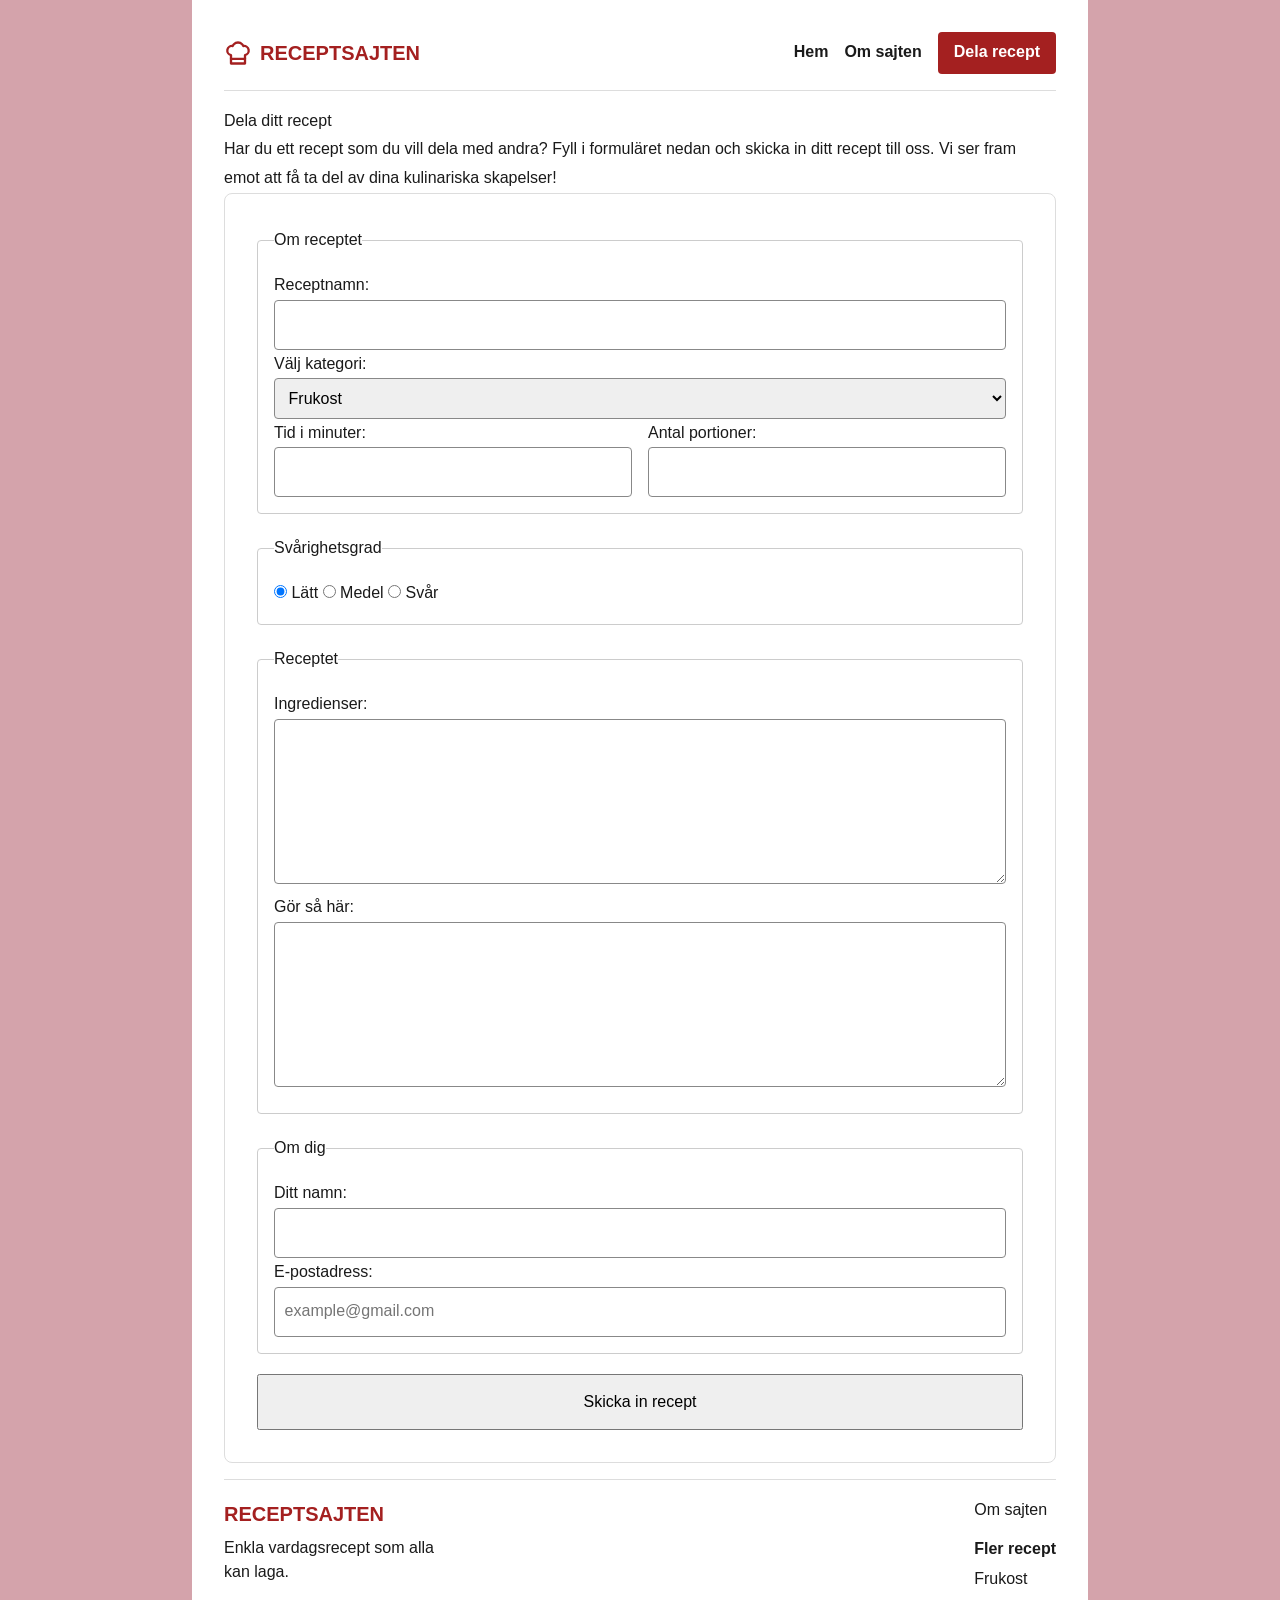
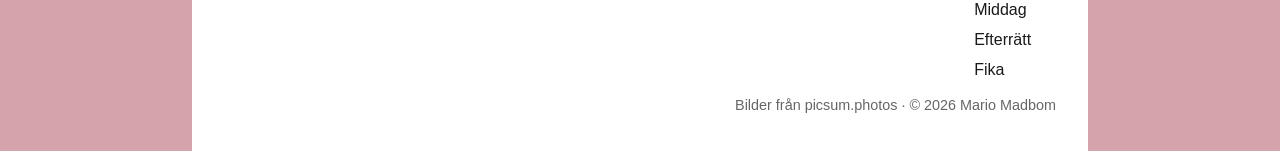
==== dela-recept.html @ 4b80db44 "Added dela-recept." ====
<!DOCTYPE html>
<html lang="sv">
  <head>
    <meta charset="UTF-8">
    <meta name="viewport" content="width=device-width, initial-scale=1.0">
    <title>Receptsajten – Enkla vardagsrecept</title>
    <link rel="stylesheet" href="styles.css">
  </head>
  <body>
        <!-- Skip link -->
        <a href="#main-content" class="skip-link">Hoppa till huvudinnehåll</a>
        <div class="content-wrapper">
            <header class="site-header">
                <a class="logo">
                <svg width="28" height="28" viewBox="0 0 24 24" fill="none" stroke="currentColor" stroke-width="2" stroke-linecap="round" stroke-linejoin="round" aria-hidden="true">
                    <path d="M6 13.87A4 4 0 0 1 7.41 6a5.11 5.11 0 0 1 1.05-1.54 5 5 0 0 1 7.08 0A5.11 5.11 0 0 1 16.59 6 4 4 0 0 1 18 13.87V21H6Z"/>
                    <line x1="6" y1="17" x2="18" y2="17"/>
                </svg>
                <span>RECEPT<strong>SAJTEN</strong></span></a>

                <nav aria-label="Huvudmeny">
                    <a href="index.html">Hem</a>
                    <a href="#">Om sajten</a>
                    <a href="dela-recept.html" class="button">Dela recept</a>
                    </nav>
            </header>
            
            <main id="main-content">
                <h1>Dela ditt recept</h1>
                <p>Har du ett recept som du vill dela med andra? Fyll i formuläret 
                    nedan och skicka in ditt recept till oss. Vi ser fram emot att 
                    få ta del av dina kulinariska skapelser!</p>
                
                <form action="#" method="get">
                    
                    <fieldset>
                        <legend>Om receptet</legend>
                        <div>                        
                        <label for="recipe-name">Receptnamn:</label>
                        <input type="text" id="recipe-name" name="recipe-name" required>
                        </div>

                        <div>
                            <label for="kategori">Välj kategori:</label>
                            <select id="kategori" name="kategori">
                            <option value="frukost">Frukost</option>
                            <option value="lunch">Lunch</option>
                            <option value="middag">Middag</option>
                            <option value="dessert">Dessert</option>
                            </select>
                          </div>

                          <div class="form-row">
                            <div>
                            <label for="prep-time">Tid i minuter:</label>
                            <input type="number" id="prep-time" min="1" name="prep-time" required>
                            </div>
                            <div>
                            <label for="portions">Antal portioner:</label>
                            <input type="number" id="portions" name="portions" min="1" required>
                            </div>
                          </div>   
                    </fieldset>

                    <fieldset>
                        <legend>Svårighetsgrad</legend>
                        <div>
                        <input type="radio" id="easy" name="svårighetsgrad" value="easy" checked>
                        <label for="easy">Lätt</label>
                        
                        <input type="radio" id="intermediate" name="svårighetsgrad" value="intermediate">
                        <label for="intermediate">Medel</label>
                        
                        <input type="radio" id="difficult" name="svårighetsgrad" value="difficult">
                        <label for="difficult">Svår</label>
                        </div>
                    </fieldset>

                    
                    <fieldset>
                    <legend>Receptet</legend>
                    <div>
                    <label for="ingredients">Ingredienser:</label>
                    <textarea id="ingredients" name="ingredients" rows="5" required></textarea>
                    </div>
                    <div>
                    <label for="instructions">Gör så här:</label>
                    <textarea id="instructions" name="instructions" rows="5" required></textarea>
                    </div>
                    </fieldset>
                    
                    <fieldset>
                    <legend>Om dig</legend>
                    <div>
                    <label for="name">Ditt namn:</label>
                    <input type="text" id="name" name="name" required autocomplete="name">  
                    </div>
                    <div>
                    <label for="email">E-postadress:</label>
                    <input type="email" id="email" name="email" placeholder="example@gmail.com" required autocomplete="email">
                    </div>
                    </fieldset>
                    
                    <button type="submit">Skicka in recept</button>
                </form>
            </main>
            <footer>
            <div class="footer-left">
                <a href="index.html" class="logo">
                <span>RECEPT<strong>SAJTEN</strong></span>
                </a>
                <p>Enkla vardagsrecept som alla kan laga.</p>
            </div>

            <div class="footer-right">
                <a href="#">Om sajten</a>
                <p class="footer-heading">Fler recept</p>
                <a href="#" class="dish">Frukost</a>
                <a href="#" class="dish">Middag</a>
                <a href="#" class="dish">Efterrätt</a>
                <a href="#" class="dish">Fika</a>
            </div>

            <p class="footer-credits">Bilder från picsum.photos · © 2026 Mario Madbom</p>
            </footer>
        </div>
    </body>
</html>
---- styles.css ----
:root {
  --color-bg: rgb(212, 163, 171);
  --color-surface: #ffffff;
  --color-primary: rgb(164, 32, 32);
  --color-text: #1a1a1a;
  --color-muted: #666666;
  --color-panel: #e6e6e6;
  --color-border: #dddddd;
  --main-font: 'Droid Sans', Arial, sans-serif;
  --radius-sm: 0.25rem;
  --radius-md: 0.5rem;
  --space-sm: 0.5rem;
  --space-md: 1rem;
  --space-lg: 2rem;
}

*,
*::before,
*::after {
  box-sizing: border-box;
  margin: 0;
  padding: 0;
  font: inherit;
}

.logo {
  font-weight: bold;
  font-size: 1.25rem;
  color: var(--color-primary);
  text-decoration: none;
}

.meta {
  color: var(--color-muted);
  font-size: 0.9rem;
}

body {
  background-color: var(--color-bg);
  color: var(--color-text);
  line-height: 1.8;
  font-family: var(--main-font);
  display: flex;
  flex-direction: column;
  min-height: 100vh;

  & h2 {
    font-size: 1.5em;
    font-weight: bold;
    margin-top: var(--space-md);
    margin-bottom: var(--space-sm);
  }
}

/* Skip link */
.skip-link {
  position: absolute;
  top: -100px;
  left: var(--space-md);
  z-index: 1000;
  padding: 0.75rem 1.5rem;
  background: var(--color-surface);
  color: var(--color-text);
  font-weight: 700;
  border: 2px solid var(--color-bg);
  border-radius: var(--radius-sm);

  &:focus {
    top: var(--space-md);
  }
}

a:focus-visible,
button:focus-visible,
input:focus-visible 
select:focus-visible,
textarea:focus-visible {
  outline: 3px solid var(--color-primary);
  outline-offset: 3px;
}

[tabindex]:focus {
  outline: 2px solid var(--color-primary);
}

.site-header{
  padding-bottom: var(--space-md);
  margin-bottom: var(--space-md);
  border-bottom: 1px solid var(--color-border);
  display: flex;
  justify-content: space-between;
  align-items: center;
  flex-wrap: wrap;
  gap: var(--space-sm);

  & .logo {
    display: flex;
    align-items: center;
    gap: 0.5rem;
  }

  & nav {
    display: flex;
    align-items: center;
    gap: var(--space-md);

    & a:not(.button) {
      color: var(--color-text);
      text-decoration: none;
      font-weight: bold;

      &:hover {
        color: var(--color-primary);
        text-decoration: underline;
      }
    }
  }
}

main,
fieldset {
  min-width: 0;
}

.button {
  display: inline-block;
  background-color: var(--color-primary);
  color: var(--color-surface);
  padding: 0.4rem 1rem;
  border-radius: var(--radius-sm);
  text-decoration: none;
  font-weight: bold;
  transition: opacity 0.2s;

  &:hover {
    opacity: 0.9;
  }
}

.content-wrapper {
  background-color: var(--color-surface);
  width: 90%;
  margin: 0 auto;
  padding: var(--space-md); 
  flex: 1;
  display: flex;
  flex-direction: column;
}

/*Startsidan - site */
.site {
  position: relative;
  border-radius: var(--radius-md);
  overflow: hidden;
  margin-bottom: var(--space-md);
  background-color: #1a1a1a;

  & img {
    width: 100%;
    height: 280px;
    object-fit: cover;
    display: block;
    filter: brightness(0.6);
  }

  & .site-overlay {
    position: absolute;
    inset: 0;
    display: flex;
    flex-direction: column;
    justify-content: center;
    padding: var(--space-lg);
    color: var(--color-surface);

    & h1 {
      font-size: clamp(1.5rem, 4vw, 2.25rem);
      font-weight: bold;
      line-height: 1.2;
      margin-bottom: var(--space-sm);
    }
  }
}

.dish-list {
  display: flex;
  flex-wrap: wrap;
  gap: var(--space-sm);
  margin-bottom: var(--space-lg);

  & .dish {
    background-color: var(--color-panel);
    color: var(--color-text);
    padding: 0.25rem 0.85rem;
    border-radius: 999px;
    text-decoration: none;
    font-size: 0.9rem;
    transition: background-color 0.2s, color 0.2s;

    &:hover,
    &.active,
    &[aria-current="page"] {
      background-color: var(--color-primary);
      color: var(--color-surface);
      font-weight: bold;
    }
  }
}

.recipe-grid {
  display: grid;
  grid-template-columns: repeat(auto-fill, minmax(220px, 1fr));
  gap: var(--space-md);
}

.recipe-card {
  border: 1px solid var(--color-border);
  border-radius: var(--radius-md);
  overflow: hidden;
  background-color: var(--color-surface);
  transition: transform 0.2s;

  &:hover {
    transform: translateY(-3px);
  }

  & img {
    width: 100%;
    height: 160px;
    object-fit: cover;
    display: block;
  }

  & .card-content {
    padding: var(--space-md);

    & h3 a {
      color: var(--color-primary);
      text-decoration: none;
      font-weight: bold;
      font-size: 1.15rem;

      &:hover {
        text-decoration: underline;
      }
    }
  }
}

/* Receptsidan */
.recipe-layout {
  display: grid;
  grid-template-columns: 1fr;
  gap: var(--space-md);
}

.hero-image img {
  width: 100%;
  height: 100%;
  max-height: 320px;
  object-fit: cover;
  border-radius: var(--radius-md);
  display: block;
}
.hero-info {
  display: flex;
  flex-direction: column;
  justify-content: space-between;
  gap: var(--space-md);
}

.Rubrik {
  font-size: clamp(1.25rem, 5vw, 2rem);
  font-weight: bold;
  line-height: 1.2;
  color: var(--color-primary);
}

.recipe-facts {
  display: grid;
  grid-template-columns: repeat(3, 1fr);
  border: 1px solid var(--color-border);
  border-radius: var(--radius-sm);
  background-color: var(--color-panel);
  text-align: center;
  margin-top: auto;
} 

.info {
  color: var(--color-text);

  & ol {
      padding-left: 1.5em;

    & li {
      margin-bottom: 0.4rem;
    }
  }
}

/* Bocka av ingredienser */
.ingredient-list {
  list-style: none;
  margin-top: var(--space-sm);

  & li {
    padding: 0.25rem 0;
    transition: color 0.2s;

    &:has(input:checked) {
      text-decoration: line-through;
      color: var(--color-muted);
    }
  }

   & input[type="checkbox"] {
    width: 1.15rem;
    height: 1.15rem;
    accent-color: var(--color-primary);
    cursor: pointer;
  }
}

.serving-card {
  border: 1px solid var(--color-border);
  border-radius: var(--radius-md);
  overflow: hidden;
  background-color: var(--color-surface);

  & img {
    width: 100%;
    height: 180px;
    object-fit: cover;
    display: block;
    border-bottom: 1px solid var(--color-border);
  }

  & figcaption {
    padding: 0.75rem var(--space-md);
    font-weight: bold;
    color: var(--color-text);
  }
}

footer {
  margin-top: var(--space-md);
  padding-top: var(--space-md);
  border-top: 1px solid var(--color-border);
  display: flex;
  justify-content: space-between;
  align-items: flex-start;
  flex-wrap: wrap;
  gap: var(--space-sm);

  & a {
    color: var(--color-text);
    text-decoration: none;

    &:hover {
      color: var(--color-primary);
      text-decoration: underline;
    }
  }

  & .footer-left p {
  max-width: 24ch;
  margin-top: 0.25rem;
  line-height: 1.5;
  }

  & .footer-right {
  display: flex;
  flex-direction: column;
  gap: 0.1rem;
  }

  & .footer-heading {
  margin-top: var(--space-sm);
  font-weight: bold;
  }

  & .footer-credits {
  flex-basis: 100%;
  color: var(--color-muted);
  font-size: 0.9rem;
  text-align: right;
  }
}

form {
  display: grid;
  gap: 1.25rem;
  padding: 1rem;
  background: var(--color-surface);
  border: 1px solid var(--color-border);
  border-radius: var(--radius-md);
}

label {
  font-weight: 500;
}

input,
select,
textarea,
button {
  font: inherit;
}

input:not([type="checkbox"], [type="radio"]),
select,
textarea {
  width: 100%;
  padding: 0.6rem;
  border: 1px solid #888;
  border-radius: 0.25rem;
}

fieldset {
  border: 1px solid #ccc;
  border-radius: var(--radius-sm);
  padding: 0.75rem;
}

button {
  padding: 0.75rem 1rem;
  cursor: pointer;
}

input:user-invalid,
select:user-invalid,
textarea:user-invalid {
  border-color: #dc2626;
}

input:user-valid {
  border-color: green;
}

.form-row {
  display: grid;
  grid-template-columns: 1fr;
  gap: 1rem; 
}

@media screen and (min-width: 40em) {
   form {
    padding: 2rem;
  }
  
  .form-row {
    grid-template-columns: 1fr 1fr;
  }

  fieldset {
    padding: 1rem;
  }

  .content-wrapper{
    width: 70%;
    padding: 2em;
  }

   .recipe-layout {
    grid-template-columns: 1fr 1fr;
    gap: var(--space-md);
    align-items: start;
  }

  .hero-image,
  .hero-info {
    align-self: stretch;
  }

  .serving-heading {
    grid-column: 1 / -1;
    margin-bottom: 0;
  }
}
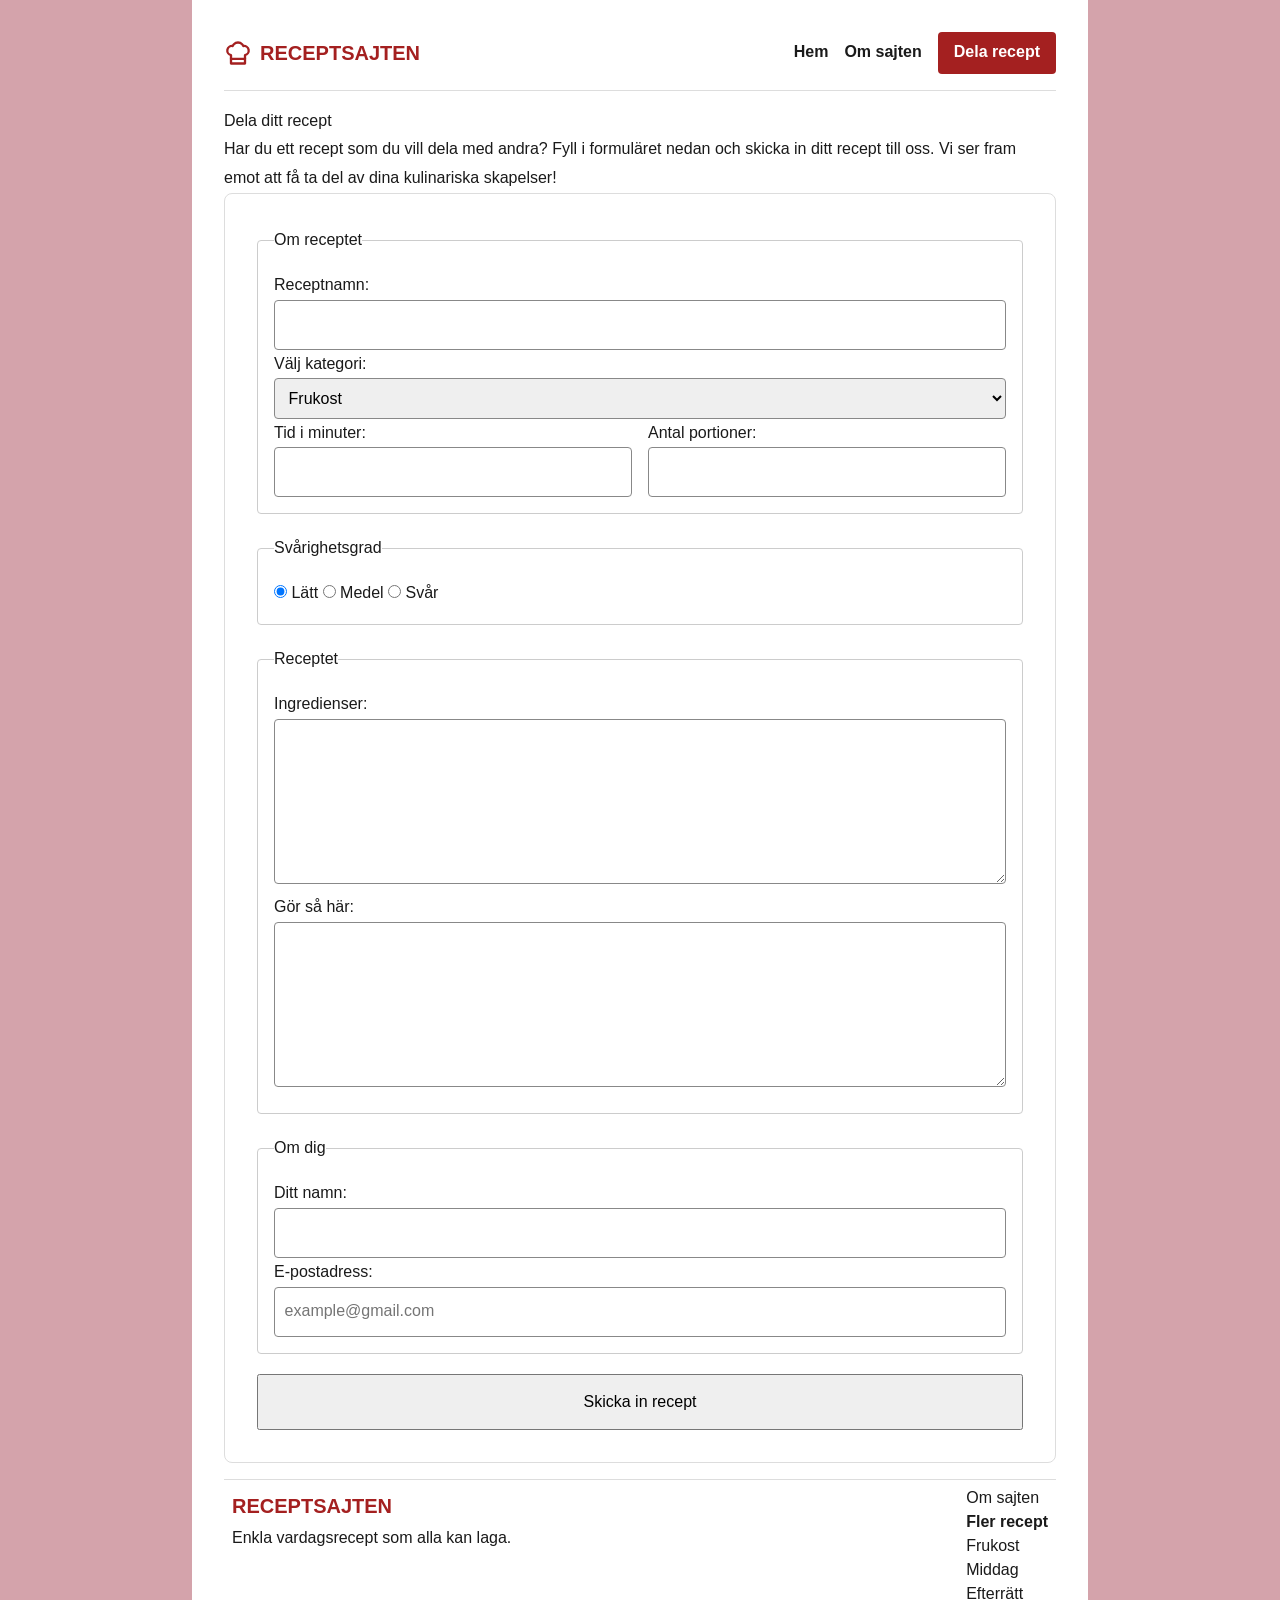
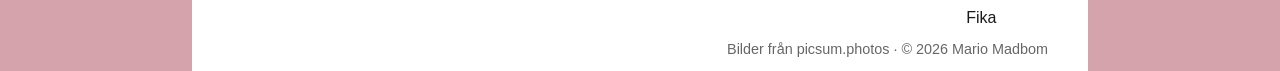
==== commit 14e8cce9: "Add content in the Readme file." ====
--- a/dela-recept.html
+++ b/dela-recept.html
@@ -7,122 +7,121 @@
     <link rel="stylesheet" href="styles.css">
   </head>
   <body>
-        <!-- Skip link -->
-        <a href="#main-content" class="skip-link">Hoppa till huvudinnehåll</a>
-        <div class="content-wrapper">
-            <header class="site-header">
-                <a class="logo">
-                <svg width="28" height="28" viewBox="0 0 24 24" fill="none" stroke="currentColor" stroke-width="2" stroke-linecap="round" stroke-linejoin="round" aria-hidden="true">
-                    <path d="M6 13.87A4 4 0 0 1 7.41 6a5.11 5.11 0 0 1 1.05-1.54 5 5 0 0 1 7.08 0A5.11 5.11 0 0 1 16.59 6 4 4 0 0 1 18 13.87V21H6Z"/>
-                    <line x1="6" y1="17" x2="18" y2="17"/>
-                </svg>
-                <span>RECEPT<strong>SAJTEN</strong></span></a>
+    <!-- Skip link -->
+    <a href="#main-content" class="skip-link">Hoppa till huvudinnehåll</a>
+    <div class="content-wrapper">
+      <header class="site-header">
+        <a class="logo">
+        <svg width="28" height="28" viewBox="0 0 24 24" fill="none" stroke="currentColor" stroke-width="2" stroke-linecap="round" stroke-linejoin="round" aria-hidden="true">
+            <path d="M6 13.87A4 4 0 0 1 7.41 6a5.11 5.11 0 0 1 1.05-1.54 5 5 0 0 1 7.08 0A5.11 5.11 0 0 1 16.59 6 4 4 0 0 1 18 13.87V21H6Z"/>
+            <line x1="6" y1="17" x2="18" y2="17"/>
+        </svg>
+        <span>RECEPT<strong>SAJTEN</strong></span></a>
 
-                <nav aria-label="Huvudmeny">
-                    <a href="index.html">Hem</a>
-                    <a href="#">Om sajten</a>
-                    <a href="dela-recept.html" class="button">Dela recept</a>
-                    </nav>
-            </header>
+        <nav aria-label="Huvudmeny">
+          <a href="index.html">Hem</a>
+          <a href="#">Om sajten</a>
+          <a href="dela-recept.html" class="button">Dela recept</a>
+      </nav>
+      </header>
             
-            <main id="main-content">
-                <h1>Dela ditt recept</h1>
-                <p>Har du ett recept som du vill dela med andra? Fyll i formuläret 
-                    nedan och skicka in ditt recept till oss. Vi ser fram emot att 
-                    få ta del av dina kulinariska skapelser!</p>
-                
-                <form action="#" method="get">
-                    
-                    <fieldset>
-                        <legend>Om receptet</legend>
-                        <div>                        
-                        <label for="recipe-name">Receptnamn:</label>
-                        <input type="text" id="recipe-name" name="recipe-name" required>
-                        </div>
-
-                        <div>
-                            <label for="kategori">Välj kategori:</label>
-                            <select id="kategori" name="kategori">
-                            <option value="frukost">Frukost</option>
-                            <option value="lunch">Lunch</option>
-                            <option value="middag">Middag</option>
-                            <option value="dessert">Dessert</option>
-                            </select>
-                          </div>
-
-                          <div class="form-row">
-                            <div>
-                            <label for="prep-time">Tid i minuter:</label>
-                            <input type="number" id="prep-time" min="1" name="prep-time" required>
-                            </div>
-                            <div>
-                            <label for="portions">Antal portioner:</label>
-                            <input type="number" id="portions" name="portions" min="1" required>
-                            </div>
-                          </div>   
-                    </fieldset>
-
-                    <fieldset>
-                        <legend>Svårighetsgrad</legend>
-                        <div>
-                        <input type="radio" id="easy" name="svårighetsgrad" value="easy" checked>
-                        <label for="easy">Lätt</label>
-                        
-                        <input type="radio" id="intermediate" name="svårighetsgrad" value="intermediate">
-                        <label for="intermediate">Medel</label>
-                        
-                        <input type="radio" id="difficult" name="svårighetsgrad" value="difficult">
-                        <label for="difficult">Svår</label>
-                        </div>
-                    </fieldset>
-
-                    
-                    <fieldset>
-                    <legend>Receptet</legend>
-                    <div>
-                    <label for="ingredients">Ingredienser:</label>
-                    <textarea id="ingredients" name="ingredients" rows="5" required></textarea>
-                    </div>
-                    <div>
-                    <label for="instructions">Gör så här:</label>
-                    <textarea id="instructions" name="instructions" rows="5" required></textarea>
-                    </div>
-                    </fieldset>
-                    
-                    <fieldset>
-                    <legend>Om dig</legend>
-                    <div>
-                    <label for="name">Ditt namn:</label>
-                    <input type="text" id="name" name="name" required autocomplete="name">  
-                    </div>
-                    <div>
-                    <label for="email">E-postadress:</label>
-                    <input type="email" id="email" name="email" placeholder="example@gmail.com" required autocomplete="email">
-                    </div>
-                    </fieldset>
-                    
-                    <button type="submit">Skicka in recept</button>
-                </form>
-            </main>
-            <footer>
-            <div class="footer-left">
-                <a href="index.html" class="logo">
-                <span>RECEPT<strong>SAJTEN</strong></span>
-                </a>
-                <p>Enkla vardagsrecept som alla kan laga.</p>
+      <main id="main-content">
+        <h1>Dela ditt recept</h1>
+        <p>Har du ett recept som du vill dela med andra? Fyll i formuläret 
+          nedan och skicka in ditt recept till oss. Vi ser fram emot att 
+          få ta del av dina kulinariska skapelser!</p>
+          
+        <form action="#" method="get">
+              
+          <fieldset>
+            <legend>Om receptet</legend>
+            <div>                        
+            <label for="recipe-name">Receptnamn:</label>
+            <input type="text" id="recipe-name" name="recipe-name" required>
             </div>
 
-            <div class="footer-right">
-                <a href="#">Om sajten</a>
-                <p class="footer-heading">Fler recept</p>
-                <a href="#" class="dish">Frukost</a>
-                <a href="#" class="dish">Middag</a>
-                <a href="#" class="dish">Efterrätt</a>
-                <a href="#" class="dish">Fika</a>
+            <div>
+              <label for="kategori">Välj kategori:</label>
+              <select id="kategori" name="kategori">
+              <option value="frukost">Frukost</option>
+              <option value="lunch">Lunch</option>
+              <option value="middag">Middag</option>
+              <option value="dessert">Dessert</option>
+              </select>
             </div>
 
-            <p class="footer-credits">Bilder från picsum.photos · © 2026 Mario Madbom</p>
-            </footer>
-        </div>
-    </body>
+            <div class="form-row">
+              <div>
+                <label for="prep-time">Tid i minuter:</label>
+                <input type="number" id="prep-time" min="1" name="prep-time" required>
+              </div>
+              <div>
+                <label for="portions">Antal portioner:</label>
+                <input type="number" id="portions" name="portions" min="1" required>
+              </div>
+            </div>   
+          </fieldset>
+
+          <fieldset>
+            <legend>Svårighetsgrad</legend>
+            <div>
+              <input type="radio" id="easy" name="svårighetsgrad" value="easy" checked>
+              <label for="easy">Lätt</label>
+              
+              <input type="radio" id="intermediate" name="svårighetsgrad" value="intermediate">
+              <label for="intermediate">Medel</label>
+              
+              <input type="radio" id="difficult" name="svårighetsgrad" value="difficult">
+              <label for="difficult">Svår</label>
+            </div>
+          </fieldset>
+          
+          <fieldset>
+            <legend>Receptet</legend>
+            <div>
+              <label for="ingredients">Ingredienser:</label>
+              <textarea id="ingredients" name="ingredients" rows="5" required></textarea>
+            </div>
+            <div>
+              <label for="instructions">Gör så här:</label>
+              <textarea id="instructions" name="instructions" rows="5" required></textarea>
+            </div>
+          </fieldset>
+          
+          <fieldset>
+            <legend>Om dig</legend>
+            <div>
+              <label for="name">Ditt namn:</label>
+              <input type="text" id="name" name="name" required autocomplete="name">  
+            </div>
+            <div>
+              <label for="email">E-postadress:</label>
+              <input type="email" id="email" name="email" placeholder="example@gmail.com" required autocomplete="email">
+            </div>
+          </fieldset>
+          
+          <button type="submit">Skicka in recept</button>
+        </form>
+      </main>
+      <footer>
+      <div class="footer-left">
+        <a href="index.html" class="logo">
+        <span>RECEPT<strong>SAJTEN</strong></span>
+        </a>
+        <p>Enkla vardagsrecept som alla kan laga.</p>
+      </div>
+
+      <div class="footer-right">
+        <a href="#">Om sajten</a>
+        <p class="footer-heading">Fler recept</p>
+        <a href="#" class="dish">Frukost</a>
+        <a href="#" class="dish">Middag</a>
+        <a href="#" class="dish">Efterrätt</a>
+        <a href="#" class="dish">Fika</a>
+      </div>
+
+      <p class="footer-credits">Bilder från picsum.photos · © 2026 Mario Madbom</p>
+      </footer>
+    </div>
+  </body>
 </html>
--- a/styles.css
+++ b/styles.css
@@ -175,7 +175,7 @@
     & h1 {
       font-size: clamp(1.5rem, 4vw, 2.25rem);
       font-weight: bold;
-      line-height: 1.2;
+      line-height: 1.4;
       margin-bottom: var(--space-sm);
     }
   }
@@ -343,7 +343,7 @@
 
 footer {
   margin-top: var(--space-md);
-  padding-top: var(--space-md);
+  padding: var(--space-sm);
   border-top: 1px solid var(--color-border);
   display: flex;
   justify-content: space-between;
@@ -362,19 +362,19 @@
   }
 
   & .footer-left p {
-  max-width: 24ch;
+  max-width: 35ch;
   margin-top: 0.25rem;
-  line-height: 1.5;
+  line-height: 1.2;
   }
 
   & .footer-right {
   display: flex;
   flex-direction: column;
-  gap: 0.1rem;
+  line-height: 1.3;
+  gap: 0.2rem;
   }
 
   & .footer-heading {
-  margin-top: var(--space-sm);
   font-weight: bold;
   }
 
@@ -458,6 +458,7 @@
   .content-wrapper{
     width: 70%;
     padding: 2em;
+    padding-bottom: 0;
   }
 
    .recipe-layout {
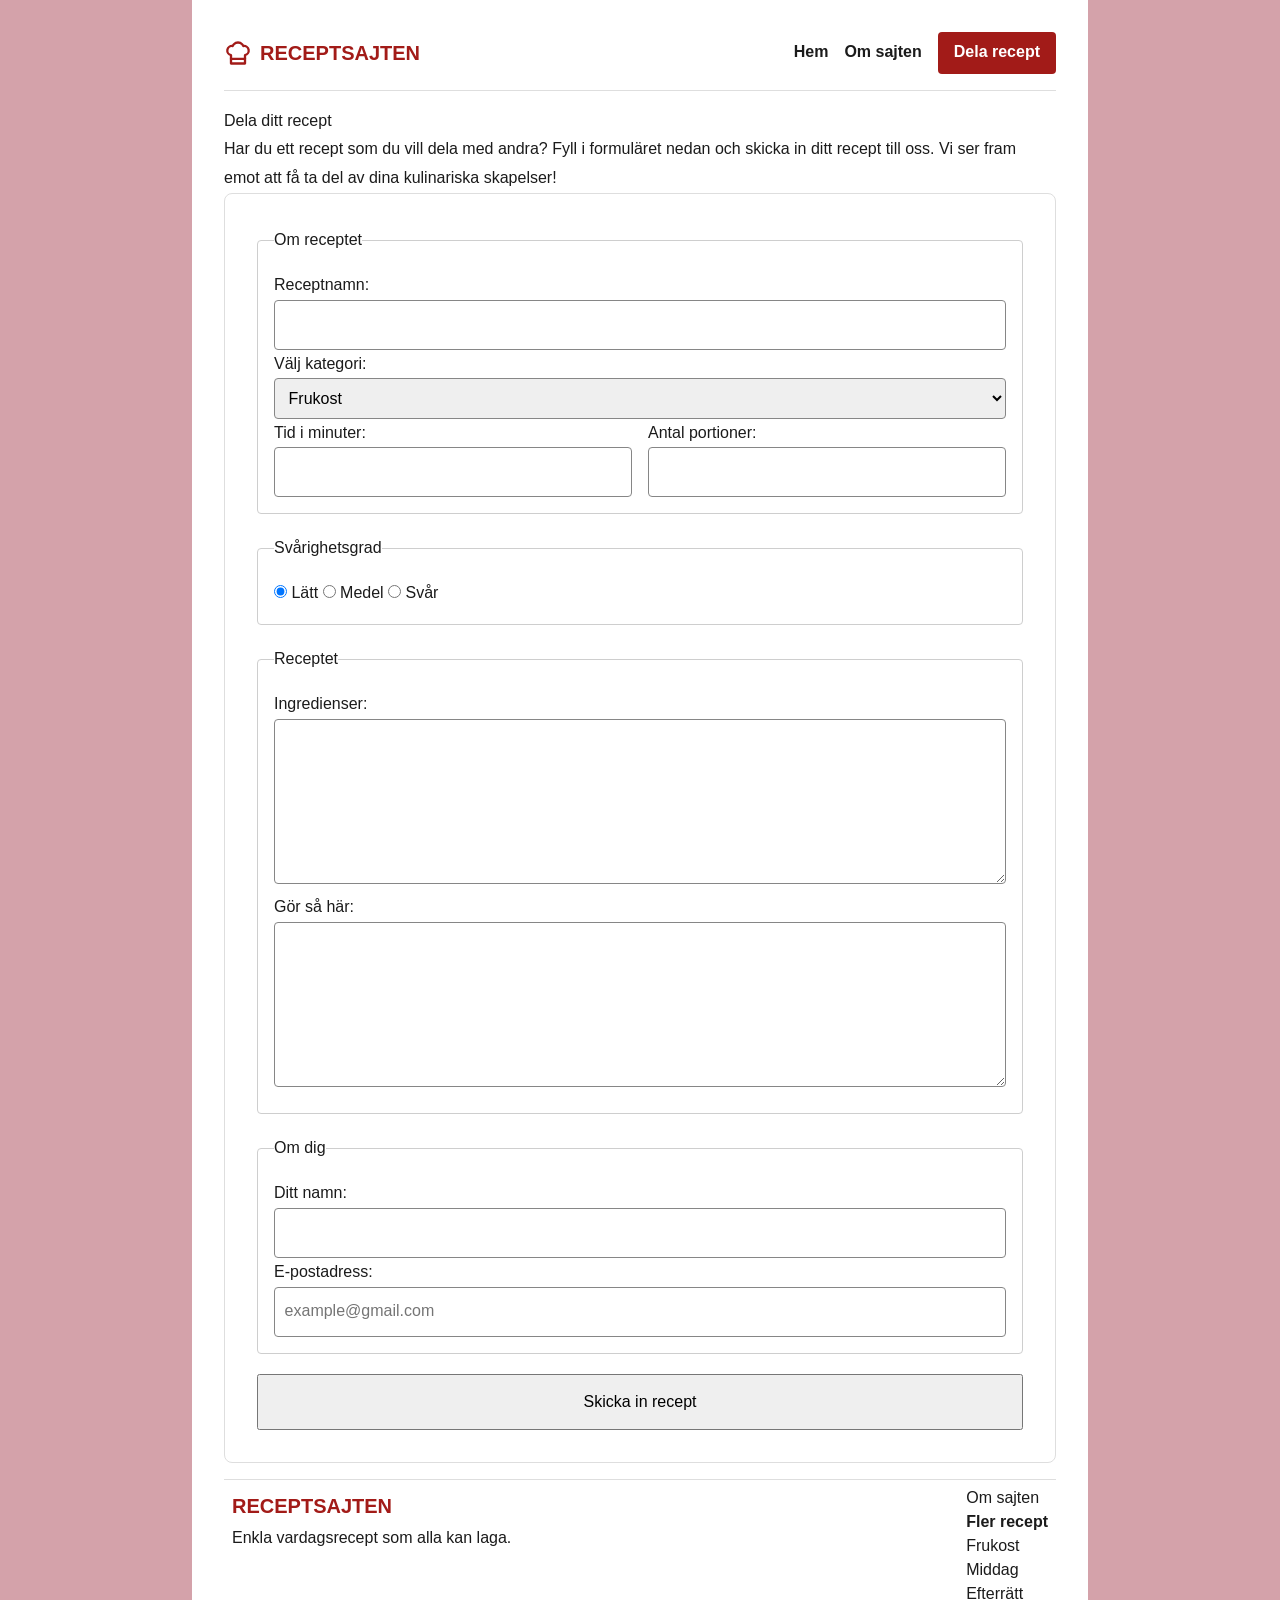
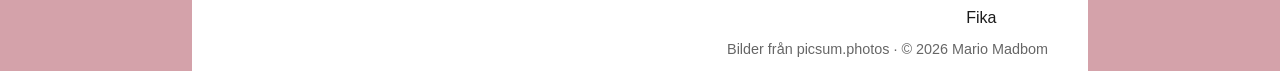
==== commit fdbbd65a: "Update with new color scheme." ====
--- a/dela-recept.html
+++ b/dela-recept.html
@@ -4,6 +4,7 @@
     <meta charset="UTF-8">
     <meta name="viewport" content="width=device-width, initial-scale=1.0">
     <title>Receptsajten – Enkla vardagsrecept</title>
+    <link rel="stylesheet" type="text/css" href="https://seasonal-css.incoherency.co.uk/seasonal.css">
     <link rel="stylesheet" href="styles.css">
   </head>
   <body>
@@ -96,7 +97,7 @@
             </div>
             <div>
               <label for="email">E-postadress:</label>
-              <input type="email" id="email" name="email" placeholder="example@gmail.com" required autocomplete="email">
+              <input type="email" id="email" name="email" pattern="[a-z0-9._%+\-]+@[a-z0-9.\-]+\.[a-z]{2,}$" placeholder="example@gmail.com" required autocomplete="email">
             </div>
           </fieldset>
           
--- a/styles.css
+++ b/styles.css
@@ -1,11 +1,11 @@
 :root {
-  --color-bg: rgb(212, 163, 171);
-  --color-surface: #ffffff;
-  --color-primary: rgb(164, 32, 32);
-  --color-text: #1a1a1a;
-  --color-muted: #666666;
-  --color-panel: #e6e6e6;
-  --color-border: #dddddd;
+  --color-bg: var(--seasonal-bg, oklch(76% 0.06 7.8));
+  --color-surface: oklch(100% 0.00011 271.152);
+  --color-primary:  oklch(46% 0.17 28);
+  --color-text: oklch(22% 0.00003 271);
+  --color-muted: oklch(51% 0.00006 271);
+  --color-panel: oklch(90% 0.0001 271);
+  --color-border: oklch(90% 0.0001 271);
   --main-font: 'Droid Sans', Arial, sans-serif;
   --radius-sm: 0.25rem;
   --radius-md: 0.5rem;
@@ -153,7 +153,7 @@
   border-radius: var(--radius-md);
   overflow: hidden;
   margin-bottom: var(--space-md);
-  background-color: #1a1a1a;
+  background-color: var(--color-bg);
 
   & img {
     width: 100%;
@@ -411,12 +411,12 @@
 textarea {
   width: 100%;
   padding: 0.6rem;
-  border: 1px solid #888;
+  border: 1px solid oklch(62% 0.00007 270);
   border-radius: 0.25rem;
 }
 
 fieldset {
-  border: 1px solid #ccc;
+  border: 1px solid oklch(85% 0.0001 270);
   border-radius: var(--radius-sm);
   padding: 0.75rem;
 }
@@ -429,11 +429,11 @@
 input:user-invalid,
 select:user-invalid,
 textarea:user-invalid {
-  border-color: #dc2626;
+  border-color: oklch(58% 0.20 28);
 }
 
 input:user-valid {
-  border-color: green;
+  border-color: oklch(50% 0.15 134);
 }
 
 .form-row {
